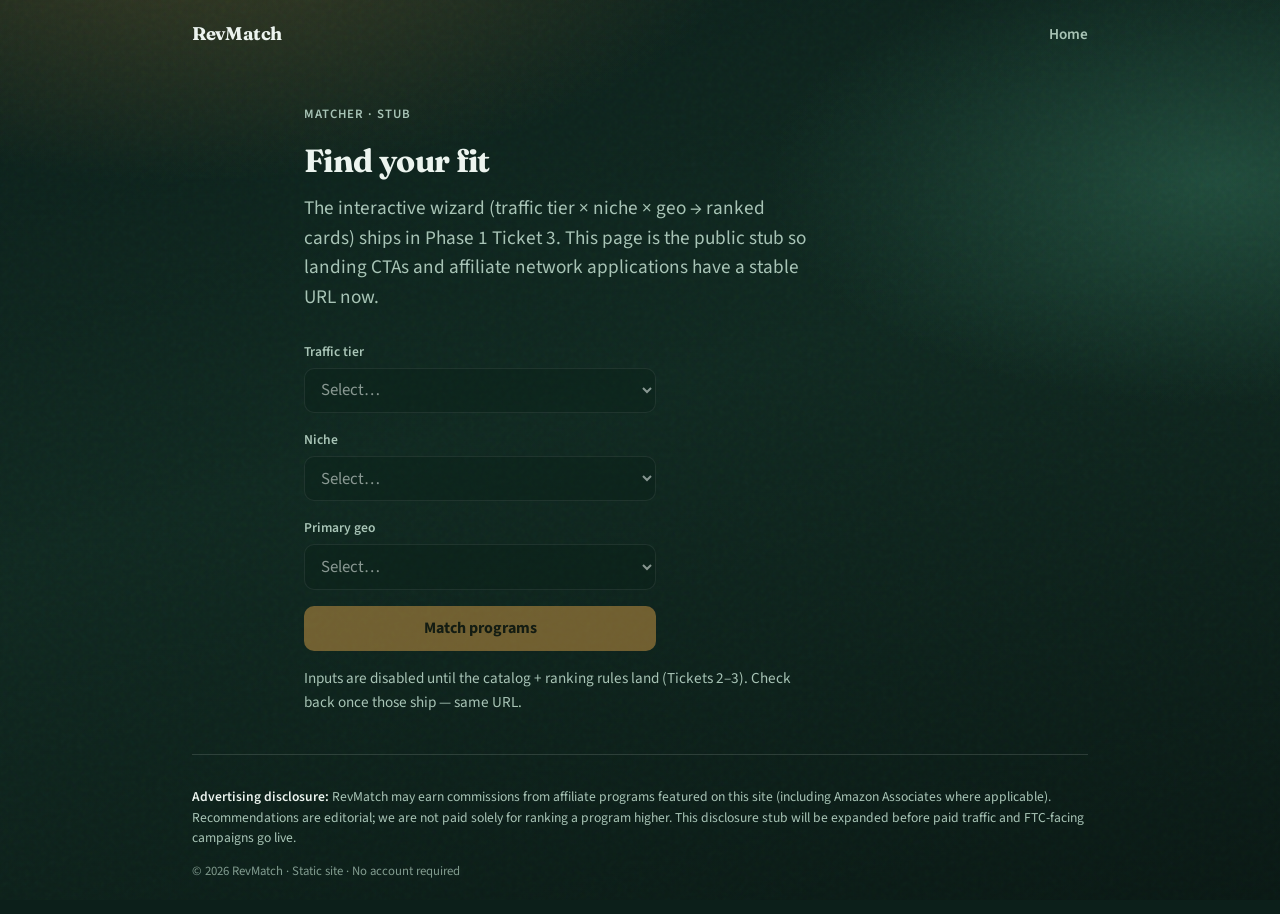
==== app.html @ b08f38d7 "Initial RevMatch scaffold: landing, wizard stub, Pages-ready static site." ====
<!DOCTYPE html>
<html lang="en">
<head>
  <meta charset="UTF-8" />
  <meta name="viewport" content="width=device-width, initial-scale=1, viewport-fit=cover" />
  <meta name="theme-color" content="#0c1f1a" />
  <meta name="description" content="RevMatch matcher — traffic × niche × geo → ranked affiliate programs." />
  <title>Matcher · RevMatch</title>
  <link rel="preconnect" href="https://fonts.googleapis.com" />
  <link rel="preconnect" href="https://fonts.gstatic.com" crossorigin />
  <link href="https://fonts.googleapis.com/css2?family=Fraunces:opsz,wght@9..144,600;9..144,700&family=Source+Sans+3:wght@400;500;600;700&display=swap" rel="stylesheet" />
  <link rel="stylesheet" href="styles.css" />
</head>
<body>
  <div class="page page--app">
    <div class="bg" aria-hidden="true"></div>

    <header class="top">
      <a class="logo" href="index.html" aria-label="RevMatch home">RevMatch</a>
      <nav class="nav" aria-label="Primary">
        <a href="index.html">Home</a>
      </nav>
    </header>

    <main class="wizard" id="wizard">
      <p class="eyebrow">Matcher · stub</p>
      <h1>Find your fit</h1>
      <p class="lede lede--narrow">
        The interactive wizard (traffic tier × niche × geo → ranked cards) ships in
        Phase 1 Ticket 3. This page is the public stub so landing CTAs and affiliate
        network applications have a stable URL now.
      </p>

      <form class="wizard-form" action="#" method="get" aria-describedby="wizard-note">
        <label>
          <span>Traffic tier</span>
          <select name="tier" disabled>
            <option>Select…</option>
            <option>Under 10k visits / mo</option>
            <option>10k–100k</option>
            <option>100k–1M</option>
            <option>1M+</option>
          </select>
        </label>
        <label>
          <span>Niche</span>
          <select name="niche" disabled>
            <option>Select…</option>
            <option>Tech / SaaS</option>
            <option>Finance</option>
            <option>Health</option>
            <option>Lifestyle</option>
            <option>Other</option>
          </select>
        </label>
        <label>
          <span>Primary geo</span>
          <select name="geo" disabled>
            <option>Select…</option>
            <option>US</option>
            <option>UK / EU</option>
            <option>Global / other</option>
          </select>
        </label>
        <button type="button" class="cta" disabled>Match programs</button>
      </form>

      <p class="wizard-note" id="wizard-note">
        Inputs are disabled until the catalog + ranking rules land (Tickets 2–3).
        Check back once those ship — same URL.
      </p>
    </main>

    <footer class="site-footer">
      <p class="disclosure">
        <strong>Advertising disclosure:</strong>
        RevMatch may earn commissions from affiliate programs featured on this site
        (including Amazon Associates where applicable). Recommendations are editorial;
        we are not paid solely for ranking a program higher. This disclosure stub will
        be expanded before paid traffic and FTC-facing campaigns go live.
      </p>
      <p class="fineprint">© <span id="year"></span> RevMatch · Static site · No account required</p>
    </footer>
  </div>
  <script>
    document.getElementById("year").textContent = String(new Date().getFullYear());
  </script>
</body>
</html>
---- styles.css ----
:root {
  --bg-deep: #0c1f1a;
  --bg-mid: #143029;
  --ink: #ecf4ef;
  --ink-muted: #a8c4b6;
  --accent: #e8a84a;
  --accent-ink: #1a1205;
  --line: rgba(236, 244, 239, 0.14);
  --font-display: "Fraunces", Georgia, serif;
  --font-body: "Source Sans 3", "Segoe UI", sans-serif;
  --radius: 10px;
  --max: 42rem;
}

*,
*::before,
*::after {
  box-sizing: border-box;
}

html {
  scroll-behavior: smooth;
}

body {
  margin: 0;
  min-height: 100dvh;
  font-family: var(--font-body);
  font-size: 1.05rem;
  line-height: 1.55;
  color: var(--ink);
  background: var(--bg-deep);
  -webkit-font-smoothing: antialiased;
}

a {
  color: var(--accent);
  text-decoration-thickness: 1px;
  text-underline-offset: 0.18em;
}

a:hover {
  color: #f3c56e;
}

.page {
  position: relative;
  isolation: isolate;
  min-height: 100dvh;
  display: flex;
  flex-direction: column;
  padding: 1.25rem clamp(1rem, 4vw, 2rem) 2rem;
}

.bg {
  position: fixed;
  inset: 0;
  z-index: -1;
  background:
    radial-gradient(ellipse 80% 55% at 15% -10%, rgba(232, 168, 74, 0.22), transparent 55%),
    radial-gradient(ellipse 70% 50% at 95% 20%, rgba(62, 140, 110, 0.35), transparent 50%),
    linear-gradient(165deg, #0c1f1a 0%, #102820 45%, #0a1814 100%);
}

.bg::after {
  content: "";
  position: absolute;
  inset: 0;
  opacity: 0.35;
  background-image: url("data:image/svg+xml,%3Csvg viewBox='0 0 200 200' xmlns='http://www.w3.org/2000/svg'%3E%3Cfilter id='n'%3E%3CfeTurbulence type='fractalNoise' baseFrequency='0.85' numOctaves='2' stitchTiles='stitch'/%3E%3C/filter%3E%3Crect width='100%25' height='100%25' filter='url(%23n)' opacity='0.45'/%3E%3C/svg%3E");
  pointer-events: none;
  mix-blend-mode: soft-light;
}

.top {
  display: flex;
  align-items: center;
  justify-content: space-between;
  gap: 1rem;
  max-width: 56rem;
  width: 100%;
  margin: 0 auto 2rem;
}

.logo {
  font-family: var(--font-display);
  font-weight: 700;
  font-size: 1.15rem;
  letter-spacing: -0.02em;
  color: var(--ink);
  text-decoration: none;
}

.logo:hover {
  color: var(--accent);
}

.nav a {
  font-weight: 600;
  font-size: 0.95rem;
  color: var(--ink-muted);
  text-decoration: none;
}

.nav a:hover {
  color: var(--ink);
}

.hero,
.how,
.wizard {
  max-width: var(--max);
  width: 100%;
  margin: 0 auto;
}

.hero {
  flex: 1;
  display: flex;
  flex-direction: column;
  justify-content: center;
  padding: 2rem 0 3rem;
  animation: rise 0.7s ease-out both;
}

.eyebrow {
  margin: 0 0 0.75rem;
  font-size: 0.8rem;
  font-weight: 600;
  letter-spacing: 0.08em;
  text-transform: uppercase;
  color: var(--ink-muted);
}

.brand {
  margin: 0 0 0.85rem;
  font-family: var(--font-display);
  font-size: clamp(2.75rem, 10vw, 4.25rem);
  font-weight: 700;
  line-height: 1.02;
  letter-spacing: -0.03em;
  animation: rise 0.75s 0.08s ease-out both;
}

.lede {
  margin: 0 0 1.75rem;
  max-width: 34rem;
  font-size: clamp(1.05rem, 2.6vw, 1.2rem);
  color: var(--ink-muted);
  animation: rise 0.75s 0.16s ease-out both;
}

.lede--narrow {
  max-width: 32rem;
}

.cta-row {
  display: flex;
  flex-wrap: wrap;
  gap: 0.75rem 1rem;
  animation: rise 0.75s 0.24s ease-out both;
}

.cta {
  display: inline-flex;
  align-items: center;
  justify-content: center;
  min-height: 2.85rem;
  padding: 0.7rem 1.35rem;
  border: 0;
  border-radius: var(--radius);
  background: var(--accent);
  color: var(--accent-ink);
  font-family: inherit;
  font-size: 1rem;
  font-weight: 700;
  text-decoration: none;
  cursor: pointer;
  transition: transform 0.15s ease, background 0.15s ease, box-shadow 0.15s ease;
  box-shadow: 0 8px 24px rgba(232, 168, 74, 0.22);
}

.cta:hover {
  background: #f3c56e;
  color: var(--accent-ink);
  transform: translateY(-1px);
}

.cta:active {
  transform: translateY(0);
}

.cta:disabled {
  opacity: 0.45;
  cursor: not-allowed;
  transform: none;
  box-shadow: none;
}

.cta--ghost {
  background: transparent;
  color: var(--ink);
  box-shadow: none;
  border: 1px solid var(--line);
}

.cta--ghost:hover {
  background: rgba(236, 244, 239, 0.06);
  color: var(--ink);
}

.cta--inline {
  margin-top: 0.5rem;
}

.how {
  padding: 2.5rem 0 3rem;
  border-top: 1px solid var(--line);
}

.how h2,
.wizard h1 {
  margin: 0 0 0.5rem;
  font-family: var(--font-display);
  font-size: clamp(1.6rem, 4vw, 2rem);
  letter-spacing: -0.02em;
}

.how-lede {
  margin: 0 0 1.5rem;
  color: var(--ink-muted);
}

.steps {
  list-style: none;
  margin: 0 0 1.5rem;
  padding: 0;
  display: grid;
  gap: 1.1rem;
}

.steps li {
  display: grid;
  grid-template-columns: auto 1fr;
  gap: 0.9rem;
  align-items: start;
}

.step-num {
  display: inline-flex;
  align-items: center;
  justify-content: center;
  width: 1.85rem;
  height: 1.85rem;
  border-radius: 999px;
  background: rgba(232, 168, 74, 0.15);
  color: var(--accent);
  font-size: 0.85rem;
  font-weight: 700;
}

.steps strong {
  display: block;
  margin-bottom: 0.2rem;
}

.steps p {
  margin: 0;
  color: var(--ink-muted);
  font-size: 0.98rem;
}

.wizard {
  flex: 1;
  padding: 1.5rem 0 2.5rem;
  animation: rise 0.65s ease-out both;
}

.wizard-form {
  display: grid;
  gap: 1rem;
  margin: 1.5rem 0 1rem;
  max-width: 22rem;
}

.wizard-form label {
  display: grid;
  gap: 0.35rem;
}

.wizard-form label span {
  font-size: 0.85rem;
  font-weight: 600;
  color: var(--ink-muted);
}

.wizard-form select {
  width: 100%;
  min-height: 2.75rem;
  padding: 0.55rem 0.75rem;
  border: 1px solid var(--line);
  border-radius: var(--radius);
  background: rgba(12, 31, 26, 0.65);
  color: var(--ink);
  font: inherit;
}

.wizard-form select:disabled {
  opacity: 0.55;
}

.wizard-note {
  margin: 0;
  max-width: 32rem;
  font-size: 0.95rem;
  color: var(--ink-muted);
}

.site-footer {
  max-width: 56rem;
  width: 100%;
  margin: auto auto 0;
  padding-top: 2rem;
  border-top: 1px solid var(--line);
}

.disclosure {
  margin: 0 0 0.85rem;
  font-size: 0.85rem;
  line-height: 1.5;
  color: var(--ink-muted);
}

.disclosure strong {
  color: var(--ink);
  font-weight: 600;
}

.fineprint {
  margin: 0;
  font-size: 0.8rem;
  color: rgba(168, 196, 182, 0.75);
}

@keyframes rise {
  from {
    opacity: 0;
    transform: translateY(12px);
  }
  to {
    opacity: 1;
    transform: translateY(0);
  }
}

@media (max-width: 420px) {
  .cta-row {
    flex-direction: column;
    align-items: stretch;
  }

  .cta {
    width: 100%;
  }
}

@media (prefers-reduced-motion: reduce) {
  html {
    scroll-behavior: auto;
  }

  .hero,
  .brand,
  .lede,
  .cta-row,
  .wizard {
    animation: none;
  }

  .cta {
    transition: none;
  }
}
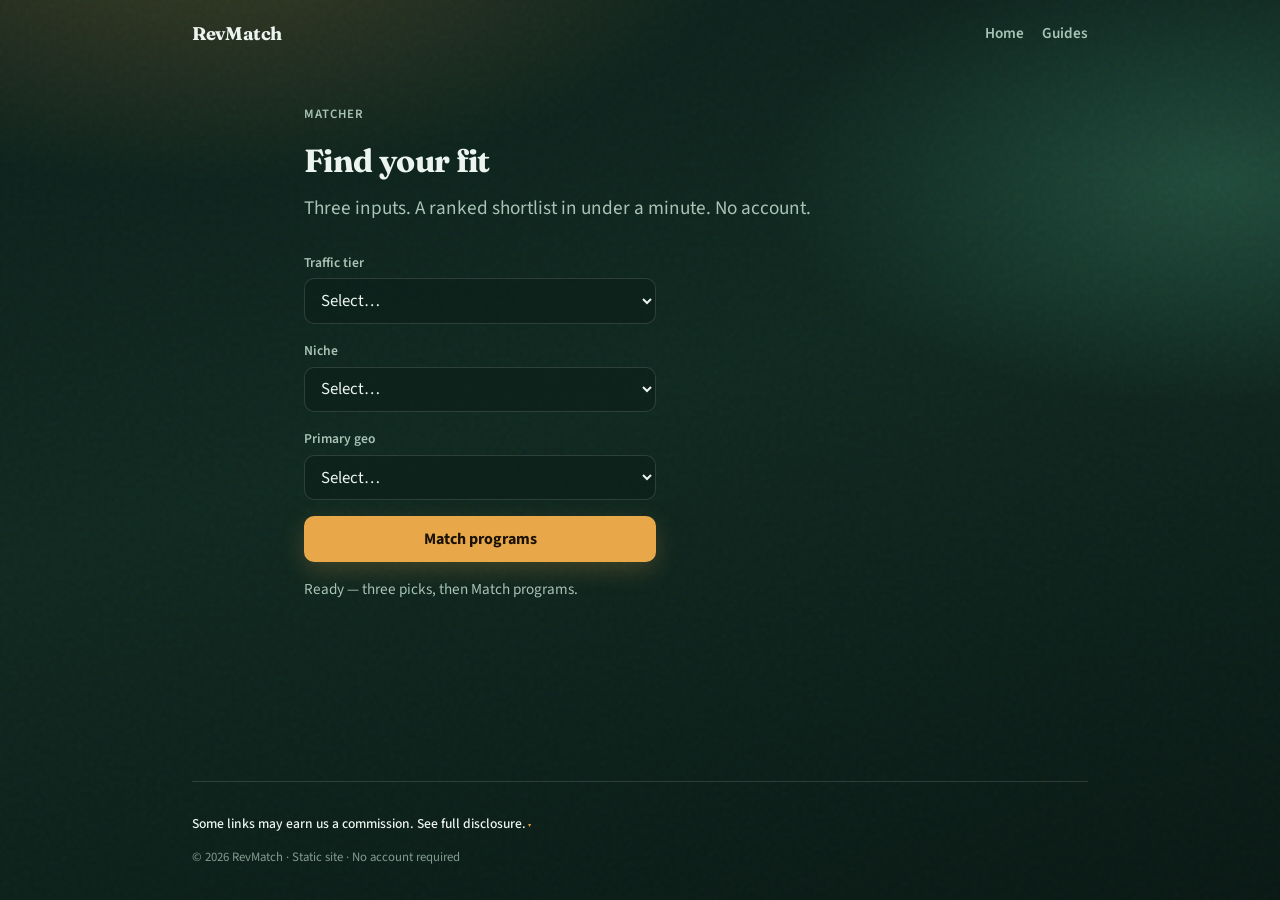
==== commit dabfcaf4: "Ship Phase 1 matcher: wizard, results, guides, and analytics. Interactive traffic × niche × geo flow" ====
--- a/app.html
+++ b/app.html
@@ -19,71 +19,81 @@
       <a class="logo" href="index.html" aria-label="RevMatch home">RevMatch</a>
       <nav class="nav" aria-label="Primary">
         <a href="index.html">Home</a>
+        <a href="guides/index.html">Guides</a>
       </nav>
     </header>
 
     <main class="wizard" id="wizard">
-      <p class="eyebrow">Matcher · stub</p>
+      <p class="eyebrow">Matcher</p>
       <h1>Find your fit</h1>
       <p class="lede lede--narrow">
-        The interactive wizard (traffic tier × niche × geo → ranked cards) ships in
-        Phase 1 Ticket 3. This page is the public stub so landing CTAs and affiliate
-        network applications have a stable URL now.
+        Three inputs. A ranked shortlist in under a minute. No account.
       </p>
 
-      <form class="wizard-form" action="#" method="get" aria-describedby="wizard-note">
+      <form class="wizard-form" id="wizard-form" action="#" method="get" aria-describedby="wizard-status">
         <label>
           <span>Traffic tier</span>
-          <select name="tier" disabled>
-            <option>Select…</option>
-            <option>Under 10k visits / mo</option>
-            <option>10k–100k</option>
-            <option>100k–1M</option>
-            <option>1M+</option>
+          <select name="tier" required disabled>
+            <option value="">Select…</option>
+            <option value="under_10k">Under 10k visits / mo</option>
+            <option value="10k_100k">10k–100k</option>
+            <option value="100k_1m">100k–1M</option>
+            <option value="1m_plus">1M+</option>
           </select>
         </label>
         <label>
           <span>Niche</span>
-          <select name="niche" disabled>
-            <option>Select…</option>
-            <option>Tech / SaaS</option>
-            <option>Finance</option>
-            <option>Health</option>
-            <option>Lifestyle</option>
-            <option>Other</option>
+          <select name="niche" required disabled>
+            <option value="">Select…</option>
+            <option value="tech">Tech / SaaS</option>
+            <option value="finance">Finance</option>
+            <option value="health">Health</option>
+            <option value="lifestyle">Lifestyle</option>
+            <option value="general">Other / general</option>
           </select>
         </label>
         <label>
           <span>Primary geo</span>
-          <select name="geo" disabled>
-            <option>Select…</option>
-            <option>US</option>
-            <option>UK / EU</option>
-            <option>Global / other</option>
+          <select name="geo" required disabled>
+            <option value="">Select…</option>
+            <option value="us">US</option>
+            <option value="uk_eu">UK / EU</option>
+            <option value="global">Global / other</option>
           </select>
         </label>
-        <button type="button" class="cta" disabled>Match programs</button>
+        <button type="submit" class="cta" id="match-btn" disabled>Match programs</button>
       </form>
 
-      <p class="wizard-note" id="wizard-note">
-        Inputs are disabled until the catalog + ranking rules land (Tickets 2–3).
-        Check back once those ship — same URL.
+      <p class="wizard-note" id="wizard-status" role="status" aria-live="polite">
+        Loading catalog…
       </p>
+
+      <section class="results" id="results" hidden aria-hidden="true" aria-labelledby="results-heading">
+        <div class="results-head">
+          <h2 id="results-heading">Your shortlist</h2>
+          <p class="results-summary" id="results-summary"></p>
+        </div>
+        <div class="results-list" id="results-list"></div>
+        <p class="results-footnote">
+          RPM bands are curated estimates, not guarantees. Always review each network’s terms before applying.
+        </p>
+      </section>
     </main>
 
     <footer class="site-footer">
-      <p class="disclosure">
-        <strong>Advertising disclosure:</strong>
-        RevMatch may earn commissions from affiliate programs featured on this site
-        (including Amazon Associates where applicable). Recommendations are editorial;
-        we are not paid solely for ranking a program higher. This disclosure stub will
-        be expanded before paid traffic and FTC-facing campaigns go live.
-      </p>
+      <details class="disclosure-expand">
+        <summary>Some links may earn us a commission. See full disclosure.</summary>
+        <p>
+          RevMatch may earn commissions when you join or purchase through links we recommend.
+          Recommendations are based on fit for your traffic profile, not payment from networks for placement.
+          Always review each network’s terms before applying.
+        </p>
+      </details>
       <p class="fineprint">© <span id="year"></span> RevMatch · Static site · No account required</p>
     </footer>
   </div>
-  <script>
-    document.getElementById("year").textContent = String(new Date().getFullYear());
-  </script>
+  <script src="rank.js"></script>
+  <script src="analytics.js"></script>
+  <script src="app.js"></script>
 </body>
 </html>
--- a/styles.css
+++ b/styles.css
@@ -93,6 +93,13 @@
 
 .logo:hover {
   color: var(--accent);
+}
+
+.nav {
+  display: flex;
+  flex-wrap: wrap;
+  gap: 0.85rem 1.15rem;
+  align-items: center;
 }
 
 .nav a {
@@ -316,6 +323,142 @@
   color: var(--ink-muted);
 }
 
+.wizard-note.is-error {
+  color: #f0a8a0;
+}
+
+.results {
+  margin-top: 2.25rem;
+  padding-top: 1.75rem;
+  border-top: 1px solid var(--line);
+  animation: rise 0.5s ease-out both;
+}
+
+.results-head {
+  margin-bottom: 1.25rem;
+}
+
+.results h2 {
+  margin: 0 0 0.35rem;
+  font-family: var(--font-display);
+  font-size: clamp(1.35rem, 3.5vw, 1.7rem);
+  letter-spacing: -0.02em;
+}
+
+.results-summary {
+  margin: 0;
+  color: var(--ink-muted);
+  font-size: 0.95rem;
+}
+
+.results-list {
+  display: grid;
+  gap: 1rem;
+}
+
+.result-card {
+  padding: 1.15rem 1.2rem 1.25rem;
+  border: 1px solid var(--line);
+  border-radius: var(--radius);
+  background: rgba(12, 31, 26, 0.45);
+  animation: rise 0.45s ease-out both;
+  animation-delay: calc(var(--i, 0) * 0.05s);
+}
+
+.card-head {
+  display: flex;
+  align-items: baseline;
+  justify-content: space-between;
+  gap: 0.75rem;
+  margin-bottom: 0.75rem;
+}
+
+.card-name {
+  margin: 0;
+  font-family: var(--font-display);
+  font-size: 1.25rem;
+  letter-spacing: -0.02em;
+}
+
+.card-rank {
+  flex-shrink: 0;
+  font-size: 0.8rem;
+  font-weight: 700;
+  letter-spacing: 0.04em;
+  color: var(--accent);
+}
+
+.card-meta {
+  list-style: none;
+  margin: 0 0 0.85rem;
+  padding: 0;
+  display: grid;
+  grid-template-columns: 1fr 1fr;
+  gap: 0.4rem 0.75rem;
+  font-size: 0.9rem;
+}
+
+.card-meta span {
+  display: block;
+  font-size: 0.72rem;
+  font-weight: 600;
+  letter-spacing: 0.04em;
+  text-transform: uppercase;
+  color: var(--ink-muted);
+}
+
+.card-rpm {
+  margin: 0 0 0.35rem;
+  font-size: 0.98rem;
+}
+
+.card-note,
+.card-payout {
+  margin: 0 0 0.65rem;
+  font-size: 0.9rem;
+  color: var(--ink-muted);
+}
+
+.card-actions {
+  display: flex;
+  flex-wrap: wrap;
+  align-items: center;
+  gap: 0.75rem 1.1rem;
+  margin-top: 0.85rem;
+}
+
+.cta--card {
+  min-height: 2.5rem;
+  padding: 0.55rem 1.1rem;
+  font-size: 0.95rem;
+  box-shadow: 0 6px 18px rgba(232, 168, 74, 0.18);
+}
+
+.cta--disabled {
+  opacity: 0.45;
+  cursor: not-allowed;
+  box-shadow: none;
+}
+
+.guide-link {
+  font-weight: 600;
+  font-size: 0.92rem;
+  color: var(--ink-muted);
+  text-decoration: none;
+  border-bottom: 1px solid var(--line);
+}
+
+.guide-link:hover {
+  color: var(--accent);
+  border-bottom-color: var(--accent);
+}
+
+.results-footnote {
+  margin: 1.25rem 0 0;
+  font-size: 0.85rem;
+  color: var(--ink-muted);
+}
+
 .site-footer {
   max-width: 56rem;
   width: 100%;
@@ -324,6 +467,38 @@
   border-top: 1px solid var(--line);
 }
 
+.disclosure-expand {
+  margin: 0 0 0.85rem;
+  font-size: 0.85rem;
+  line-height: 1.5;
+  color: var(--ink-muted);
+}
+
+.disclosure-expand summary {
+  cursor: pointer;
+  color: var(--ink);
+  font-weight: 500;
+  list-style: none;
+}
+
+.disclosure-expand summary::-webkit-details-marker {
+  display: none;
+}
+
+.disclosure-expand summary::after {
+  content: " ▾";
+  color: var(--accent);
+  font-size: 0.75em;
+}
+
+.disclosure-expand[open] summary::after {
+  content: " ▴";
+}
+
+.disclosure-expand p {
+  margin: 0.65rem 0 0;
+}
+
 .disclosure {
   margin: 0 0 0.85rem;
   font-size: 0.85rem;
@@ -334,6 +509,77 @@
 .disclosure strong {
   color: var(--ink);
   font-weight: 600;
+}
+
+/* Guides */
+.guide {
+  max-width: var(--max);
+  width: 100%;
+  margin: 0 auto;
+  flex: 1;
+  padding: 1.5rem 0 2.5rem;
+  animation: rise 0.65s ease-out both;
+}
+
+.guide h1 {
+  margin: 0 0 0.5rem;
+  font-family: var(--font-display);
+  font-size: clamp(1.6rem, 4vw, 2rem);
+  letter-spacing: -0.02em;
+}
+
+.guide h2 {
+  margin: 1.75rem 0 0.5rem;
+  font-family: var(--font-display);
+  font-size: 1.2rem;
+}
+
+.guide ol,
+.guide ul {
+  margin: 0 0 1rem;
+  padding-left: 1.25rem;
+  color: var(--ink-muted);
+}
+
+.guide li {
+  margin-bottom: 0.4rem;
+}
+
+.guide-meta {
+  margin: 0 0 1.25rem;
+  color: var(--ink-muted);
+  font-size: 0.95rem;
+}
+
+.guide-list {
+  list-style: none;
+  margin: 1.25rem 0 0;
+  padding: 0;
+  display: grid;
+  gap: 0.65rem;
+}
+
+.guide-list a {
+  display: block;
+  padding: 0.85rem 1rem;
+  border: 1px solid var(--line);
+  border-radius: var(--radius);
+  color: var(--ink);
+  text-decoration: none;
+  font-weight: 600;
+}
+
+.guide-list a:hover {
+  border-color: rgba(232, 168, 74, 0.45);
+  color: var(--accent);
+}
+
+.guide-list span {
+  display: block;
+  margin-top: 0.2rem;
+  font-size: 0.85rem;
+  font-weight: 400;
+  color: var(--ink-muted);
 }
 
 .fineprint {
@@ -373,7 +619,10 @@
   .brand,
   .lede,
   .cta-row,
-  .wizard {
+  .wizard,
+  .results,
+  .result-card,
+  .guide {
     animation: none;
   }
 
